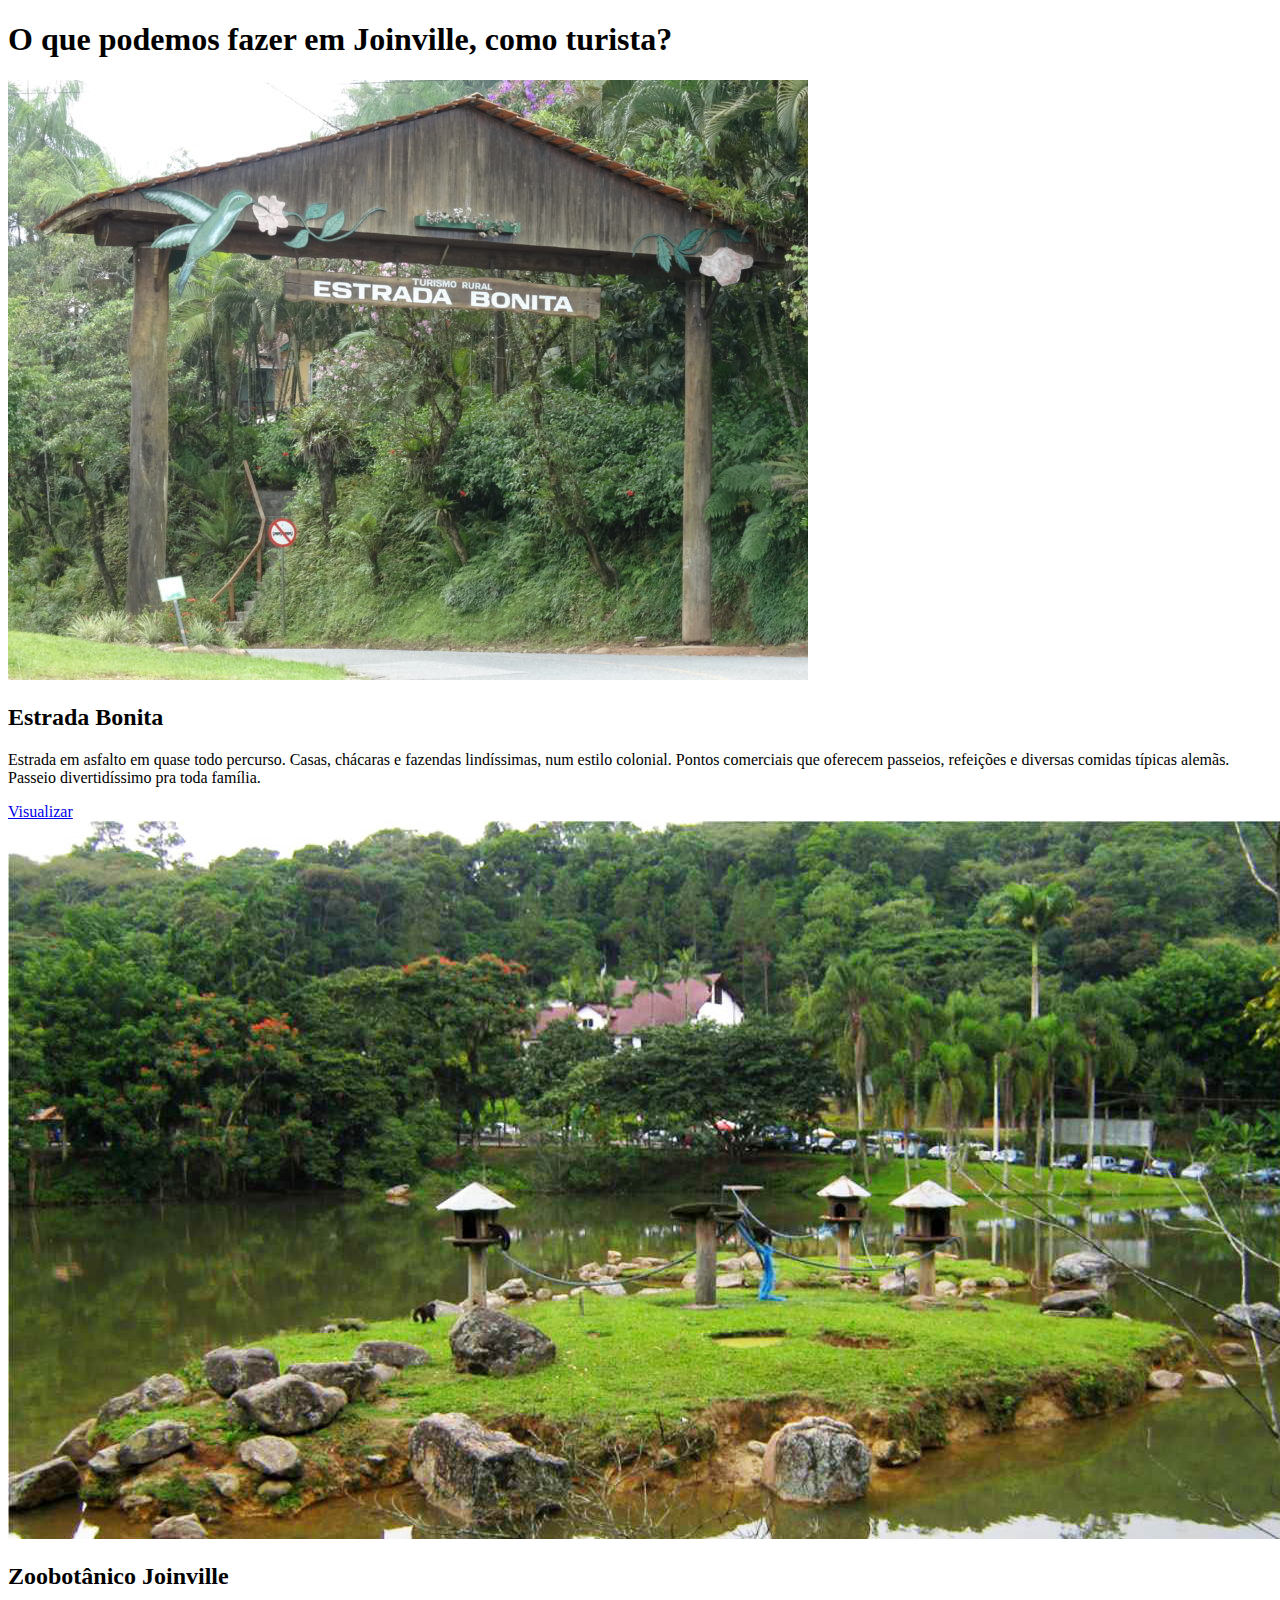
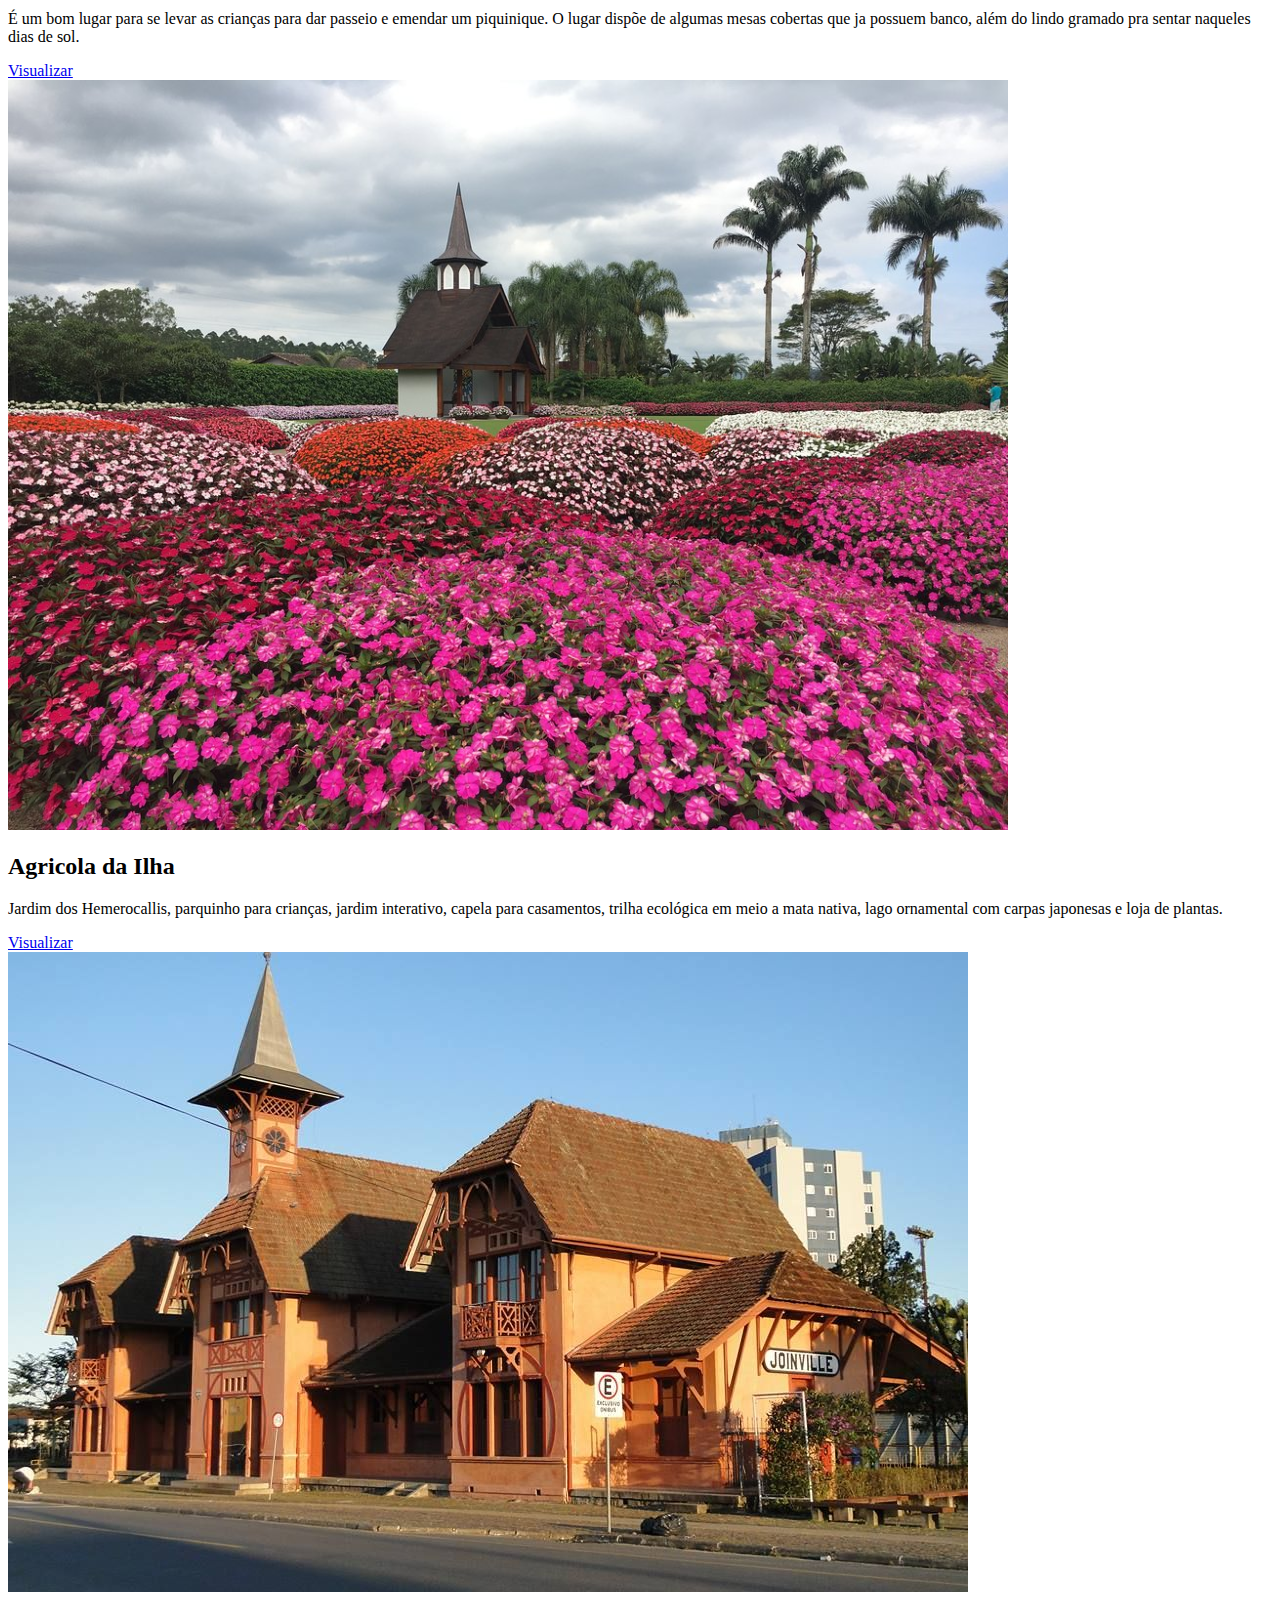
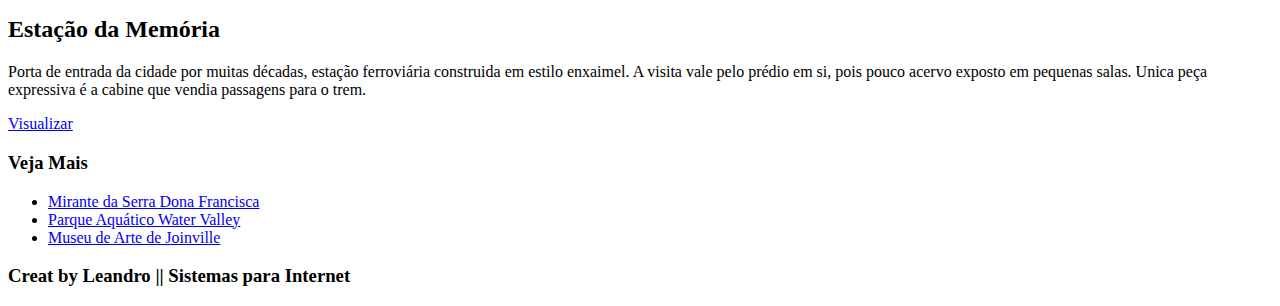
==== Aula-3/exercicio2/index.html @ 2f8ac1e0 "Add files via upload" ====
<!DOCTYPE html>
<html lang="pt-br">
<head>
    <meta charset="UTF-8">
    <meta name="viewport" content="width=device-width, initial-scale=1.0">
    <link rel="stylesheet" href="assets/css reset.css">
    <link rel="stylesheet" href="assets/styles.css">
    <title>Guia Turistico</title>
</head>
<body>
    <header>
        <h1>O que podemos fazer em Joinville, como turista?</h1>
    </header>
    <div class="container">
        <div class="conteudo">
            <section>
                <img src="assets/images/estrada bonita.jpg" alt="">
                <div class="text">
                    <h2>Estrada Bonita</h2>
                    <p> 
                        Estrada em asfalto em quase todo percurso. Casas, chácaras e fazendas lindíssimas, num estilo colonial.
                        Pontos comerciais que oferecem passeios, refeições e diversas comidas típicas alemãs. Passeio divertidíssimo pra toda família.
                    </p>
                    <a target="_blank"
                    href="https://www.tripadvisor.com.br/Attraction_Review-g303584-d2402832-Reviews-Estrada_Bonita-Joinville_State_of_
                    Santa_Catarina.html"> Visualizar
                    </a>
                </div>
            </section>

            <div class="clearflix"></div>

            <section>
                <img src="assets/images/parque zoobotanico.jpg" alt="">
                <div class="text">
                    <h2>Zoobotânico Joinville</h2>
                    <p> 
                        É um bom lugar para se levar as crianças para dar passeio e emendar um piquinique.
                        O lugar dispõe de algumas mesas cobertas que ja possuem banco, além do lindo gramado pra sentar naqueles dias de sol.
                    </p>
                    <a target="_blank"
                    href="https://www.tripadvisor.com.br/Attraction_Review-g303584-d8766158-Reviews-Parque_Zoobotanico-Joinville_State_of_
                    Santa_Catarina.html"> Visualizar
                    </a>
                </div>
            </section>

            <div class="clearflix"></div>

            <section>
                <img src="assets/images/agrícola da ilha.png" alt="">
                <div class="text">
                    <h2>Agricola da Ilha</h2>
                    <p> 
                        Jardim dos Hemerocallis, parquinho para crianças, jardim interativo, capela para casamentos,
                        trilha ecológica em meio a mata nativa, lago ornamental com carpas japonesas e loja de plantas.
                    </p>
                    <a target="_blank"
                    href="https://www.tripadvisor.com.br/Attraction_Review-g303584-d12251737-Reviews-Agricola_da_Ilha-Joinville_State_of_
                    Santa_Catarina.html"> Visualizar
                    </a>
                </div>
            </section>

            <div class="clearflix"></div>

            <section>
                <img src="assets/images/estação da memória.jpg" alt="">
                <div class="text">
                    <h2>Estação da Memória</h2>
                    <p> 
                        Porta de entrada da cidade por muitas décadas, estação ferroviária construida em estilo enxaimel.
                        A visita vale pelo prédio em si, pois pouco acervo exposto em pequenas salas. Unica peça expressiva é a
                        cabine que vendia passagens para o trem. 
                    </p>
                    <a target="_blank"
                    href="https://www.tripadvisor.com.br/Attraction_Review-g303584-d2402828-Reviews-Estacao_da_Memoria-Joinville_State_of_
                    Santa_Catarina.html"> Visualizar
                    </a>
                </div>
            </section>

            <div class="clearflix"></div>

            <div class="info">
                <h3>Veja Mais</h3>
               <ul>
                   <li><a href="https://www.tripadvisor.com.br/Attraction_Review-g303584-d7621051-Reviews-Serra_Dona_Francisca-Joinville_State_of_Santa_Catarina.html">Mirante da Serra Dona Francisca</a></li>
                   <li><a href="https://www.tripadvisor.com.br/Attraction_Review-g303584-d10234821-Reviews-Parque_Aquatico_Cascata_do_Pirai-Joinville_State_of_Santa_Catarina.html">Parque Aquático Water Valley</a></li>
                   <li><a href="https://www.tripadvisor.com.br/Attraction_Review-g303584-d2402841-Reviews-Museu_de_Arte_de_Joinville-Joinville_State_of_Santa_Catarina.html">Museu de Arte de Joinville</a></li>
               </ul>
            </div>

            <div class="clearflix"></div>

        </div>
        

    </div>
    
    <footer>
        <h3>Creat by Leandro || Sistemas para Internet</h3>
    </footer>
</body>
</html>
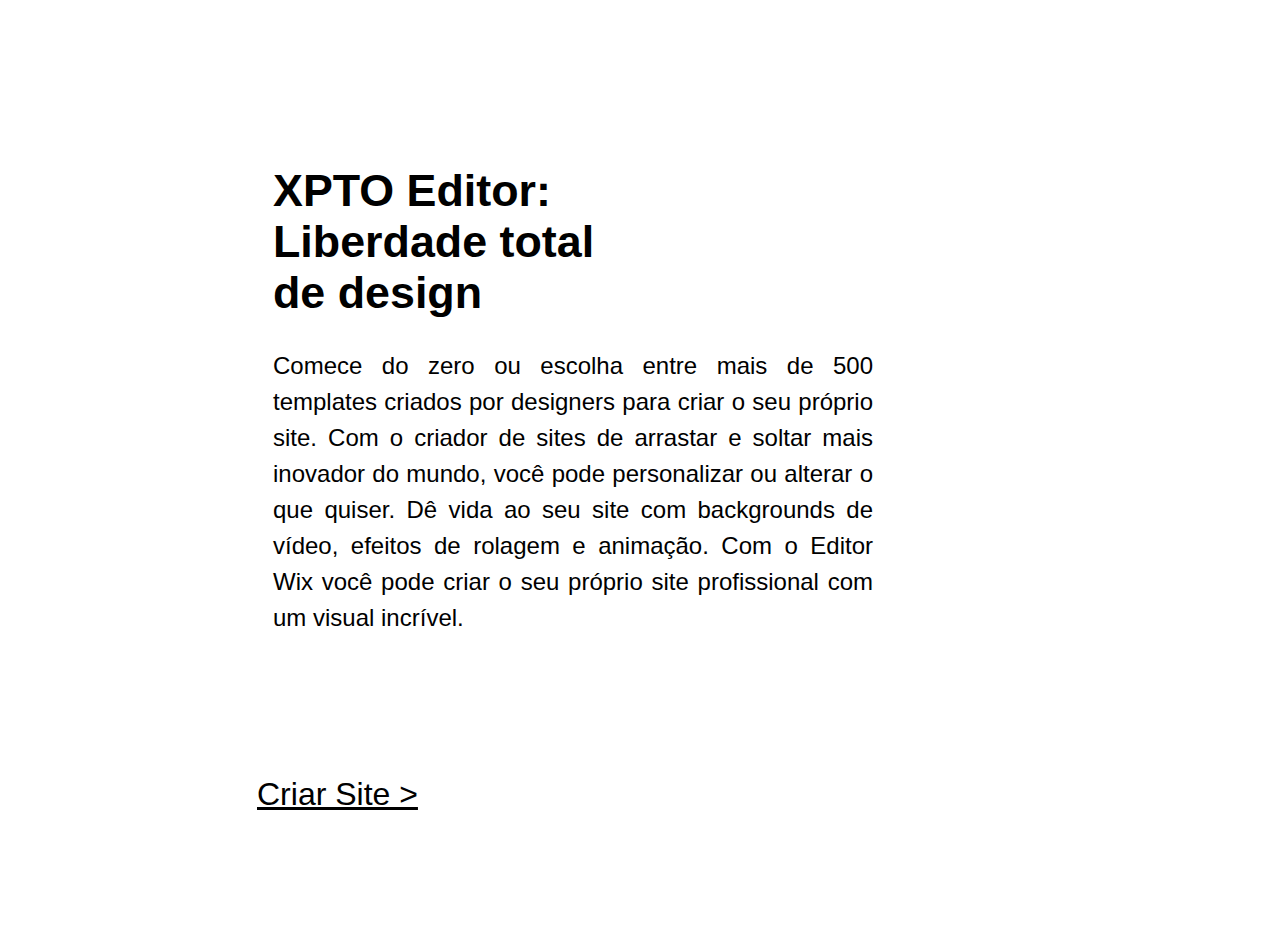
==== commit 2b9dd943: "ex 2 final" ====
--- a/Aula-3/exercicio2/index.html
+++ b/Aula-3/exercicio2/index.html
@@ -2,104 +2,45 @@
 <html lang="pt-br">
 <head>
     <meta charset="UTF-8">
+    <meta http-equiv="X-UA-Compatible" content="IE=edge">
     <meta name="viewport" content="width=device-width, initial-scale=1.0">
-    <link rel="stylesheet" href="assets/css reset.css">
-    <link rel="stylesheet" href="assets/styles.css">
-    <title>Guia Turistico</title>
+    <title>ex2</title>
+    <link rel="stylesheet" href="./assets/css/reset.css">
+    <link rel="stylesheet" href="./assets/css/styles.css">
 </head>
 <body>
-    <header>
-        <h1>O que podemos fazer em Joinville, como turista?</h1>
-    </header>
     <div class="container">
-        <div class="conteudo">
-            <section>
-                <img src="assets/images/estrada bonita.jpg" alt="">
-                <div class="text">
-                    <h2>Estrada Bonita</h2>
-                    <p> 
-                        Estrada em asfalto em quase todo percurso. Casas, chácaras e fazendas lindíssimas, num estilo colonial.
-                        Pontos comerciais que oferecem passeios, refeições e diversas comidas típicas alemãs. Passeio divertidíssimo pra toda família.
-                    </p>
-                    <a target="_blank"
-                    href="https://www.tripadvisor.com.br/Attraction_Review-g303584-d2402832-Reviews-Estrada_Bonita-Joinville_State_of_
-                    Santa_Catarina.html"> Visualizar
-                    </a>
-                </div>
-            </section>
+        <aside>
+            <img src="./assets/image/image1.png" alt="">
+        </aside>
+        <main>
 
-            <div class="clearflix"></div>
-
-            <section>
-                <img src="assets/images/parque zoobotanico.jpg" alt="">
-                <div class="text">
-                    <h2>Zoobotânico Joinville</h2>
-                    <p> 
-                        É um bom lugar para se levar as crianças para dar passeio e emendar um piquinique.
-                        O lugar dispõe de algumas mesas cobertas que ja possuem banco, além do lindo gramado pra sentar naqueles dias de sol.
-                    </p>
-                    <a target="_blank"
-                    href="https://www.tripadvisor.com.br/Attraction_Review-g303584-d8766158-Reviews-Parque_Zoobotanico-Joinville_State_of_
-                    Santa_Catarina.html"> Visualizar
-                    </a>
-                </div>
-            </section>
-
-            <div class="clearflix"></div>
-
-            <section>
-                <img src="assets/images/agrícola da ilha.png" alt="">
-                <div class="text">
-                    <h2>Agricola da Ilha</h2>
-                    <p> 
-                        Jardim dos Hemerocallis, parquinho para crianças, jardim interativo, capela para casamentos,
-                        trilha ecológica em meio a mata nativa, lago ornamental com carpas japonesas e loja de plantas.
-                    </p>
-                    <a target="_blank"
-                    href="https://www.tripadvisor.com.br/Attraction_Review-g303584-d12251737-Reviews-Agricola_da_Ilha-Joinville_State_of_
-                    Santa_Catarina.html"> Visualizar
-                    </a>
-                </div>
-            </section>
-
-            <div class="clearflix"></div>
-
-            <section>
-                <img src="assets/images/estação da memória.jpg" alt="">
-                <div class="text">
-                    <h2>Estação da Memória</h2>
-                    <p> 
-                        Porta de entrada da cidade por muitas décadas, estação ferroviária construida em estilo enxaimel.
-                        A visita vale pelo prédio em si, pois pouco acervo exposto em pequenas salas. Unica peça expressiva é a
-                        cabine que vendia passagens para o trem. 
-                    </p>
-                    <a target="_blank"
-                    href="https://www.tripadvisor.com.br/Attraction_Review-g303584-d2402828-Reviews-Estacao_da_Memoria-Joinville_State_of_
-                    Santa_Catarina.html"> Visualizar
-                    </a>
-                </div>
-            </section>
-
-            <div class="clearflix"></div>
-
-            <div class="info">
-                <h3>Veja Mais</h3>
-               <ul>
-                   <li><a href="https://www.tripadvisor.com.br/Attraction_Review-g303584-d7621051-Reviews-Serra_Dona_Francisca-Joinville_State_of_Santa_Catarina.html">Mirante da Serra Dona Francisca</a></li>
-                   <li><a href="https://www.tripadvisor.com.br/Attraction_Review-g303584-d10234821-Reviews-Parque_Aquatico_Cascata_do_Pirai-Joinville_State_of_Santa_Catarina.html">Parque Aquático Water Valley</a></li>
-                   <li><a href="https://www.tripadvisor.com.br/Attraction_Review-g303584-d2402841-Reviews-Museu_de_Arte_de_Joinville-Joinville_State_of_Santa_Catarina.html">Museu de Arte de Joinville</a></li>
-               </ul>
+            <div class="main-conteudo">
+                <h1>
+                    XPTO Editor:
+                    Liberdade total
+                    de design
+                </h1>
+    
+                <p>
+                    Comece do zero ou escolha entre mais de 500
+                    templates criados por designers para criar o
+                    seu próprio site. Com o criador de sites de 
+                    arrastar e soltar mais inovador do mundo, você 
+                    pode personalizar ou alterar o que quiser. Dê 
+                    vida ao seu site com backgrounds de vídeo, 
+                    efeitos de rolagem e animação. Com o 
+                    Editor Wix você pode criar o seu próprio 
+                    site profissional com um visual incrível.
+                </p>
+    
+                
             </div>
 
-            <div class="clearflix"></div>
+            <a href="#">Criar Site > </a>
 
-        </div>
-        
-
+        </main>
     </div>
     
-    <footer>
-        <h3>Creat by Leandro || Sistemas para Internet</h3>
-    </footer>
 </body>
 </html>--- a/Aula-3/exercicio2/assets/css/styles.css
+++ b/Aula-3/exercicio2/assets/css/styles.css
@@ -0,0 +1,65 @@
+body {
+    font-family: sans-serif;
+    height: 100vh;
+    background-color: #ffffff;
+    margin: 0;
+    
+  }
+
+  .container{
+      display: grid;
+      height: 100vh;
+      padding: 1rem;
+      grid-gap: 1rem;
+      justify-content: center;
+      align-content: center;
+      grid-template-areas: 
+      'aside main';
+  }
+
+  aside{
+      grid-area: aside;
+      padding: 1rem;
+     
+  }
+
+  main{
+      display: grid;
+      grid-area: main;
+      padding: 1rem;
+      width: 800px;
+      
+      justify-content: center;
+      align-content: center;
+  }
+
+  main a{
+      font-size: 2rem;
+      color: #000000;
+      margin-top: 100px;
+  }
+ 
+  .main-conteudo{
+      
+      width: 782px;
+      padding: 1rem;
+      
+  }
+
+  .main-conteudo h1{
+      
+      width: 340px;
+      font-size: 2.8rem;
+      font-style: bold;
+      text-align: left;
+  }
+
+  .main-conteudo p{
+      
+      width: 600px;
+      margin-top: 1rem;
+      font-size: 1.5rem;
+      text-align: justify;
+      line-height: 1.5;
+  }
+
